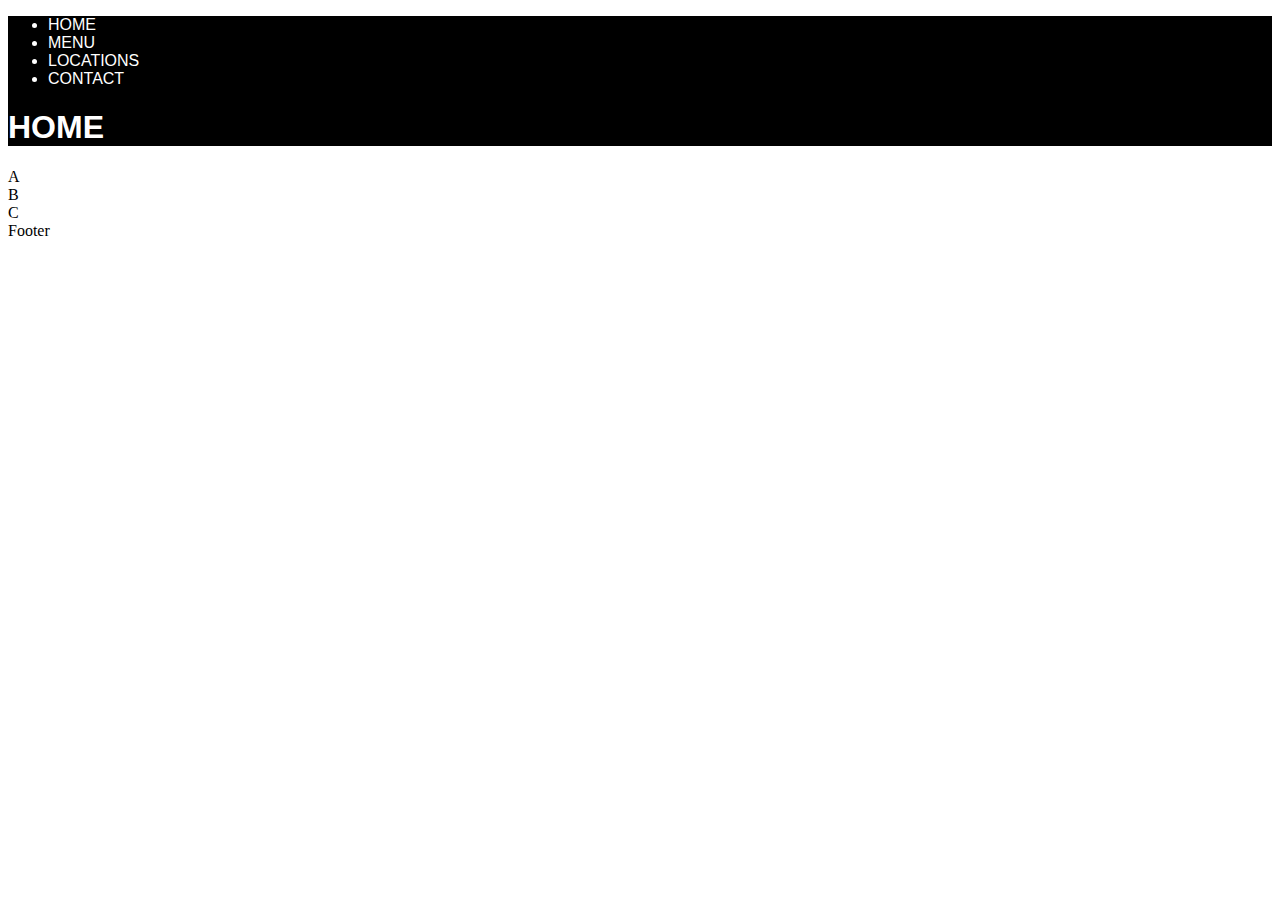
==== tutorial/index.html @ 8ebdbc21 "index and styles" ====
<!DOCTYPE html>
<html lang="en">
<head>
    <title>My Page!</title>
    <link rel= "stylesheet" href= "styles.css">
</head>
<body>
    <header>
        <nav>
            <ul>
                <li>HOME</li>
                <li>MENU</li>
                <li>LOCATIONS</li>
                <li>CONTACT</li>
            </ul>
        </nav>
        <h1>HOME</h1>
    </header>
    <section class= "features">
        <div>A</div>
        <div>B</div>
        <div>C</div>
    </section>

    <footer>Footer</footer>
    
</body>
</html>
---- tutorial/styles.css ----
header{
    background: black;
    color: white;
    font-family: 'Franklin Gothic Medium', 'Arial Narrow', Arial, sans-serif;
}
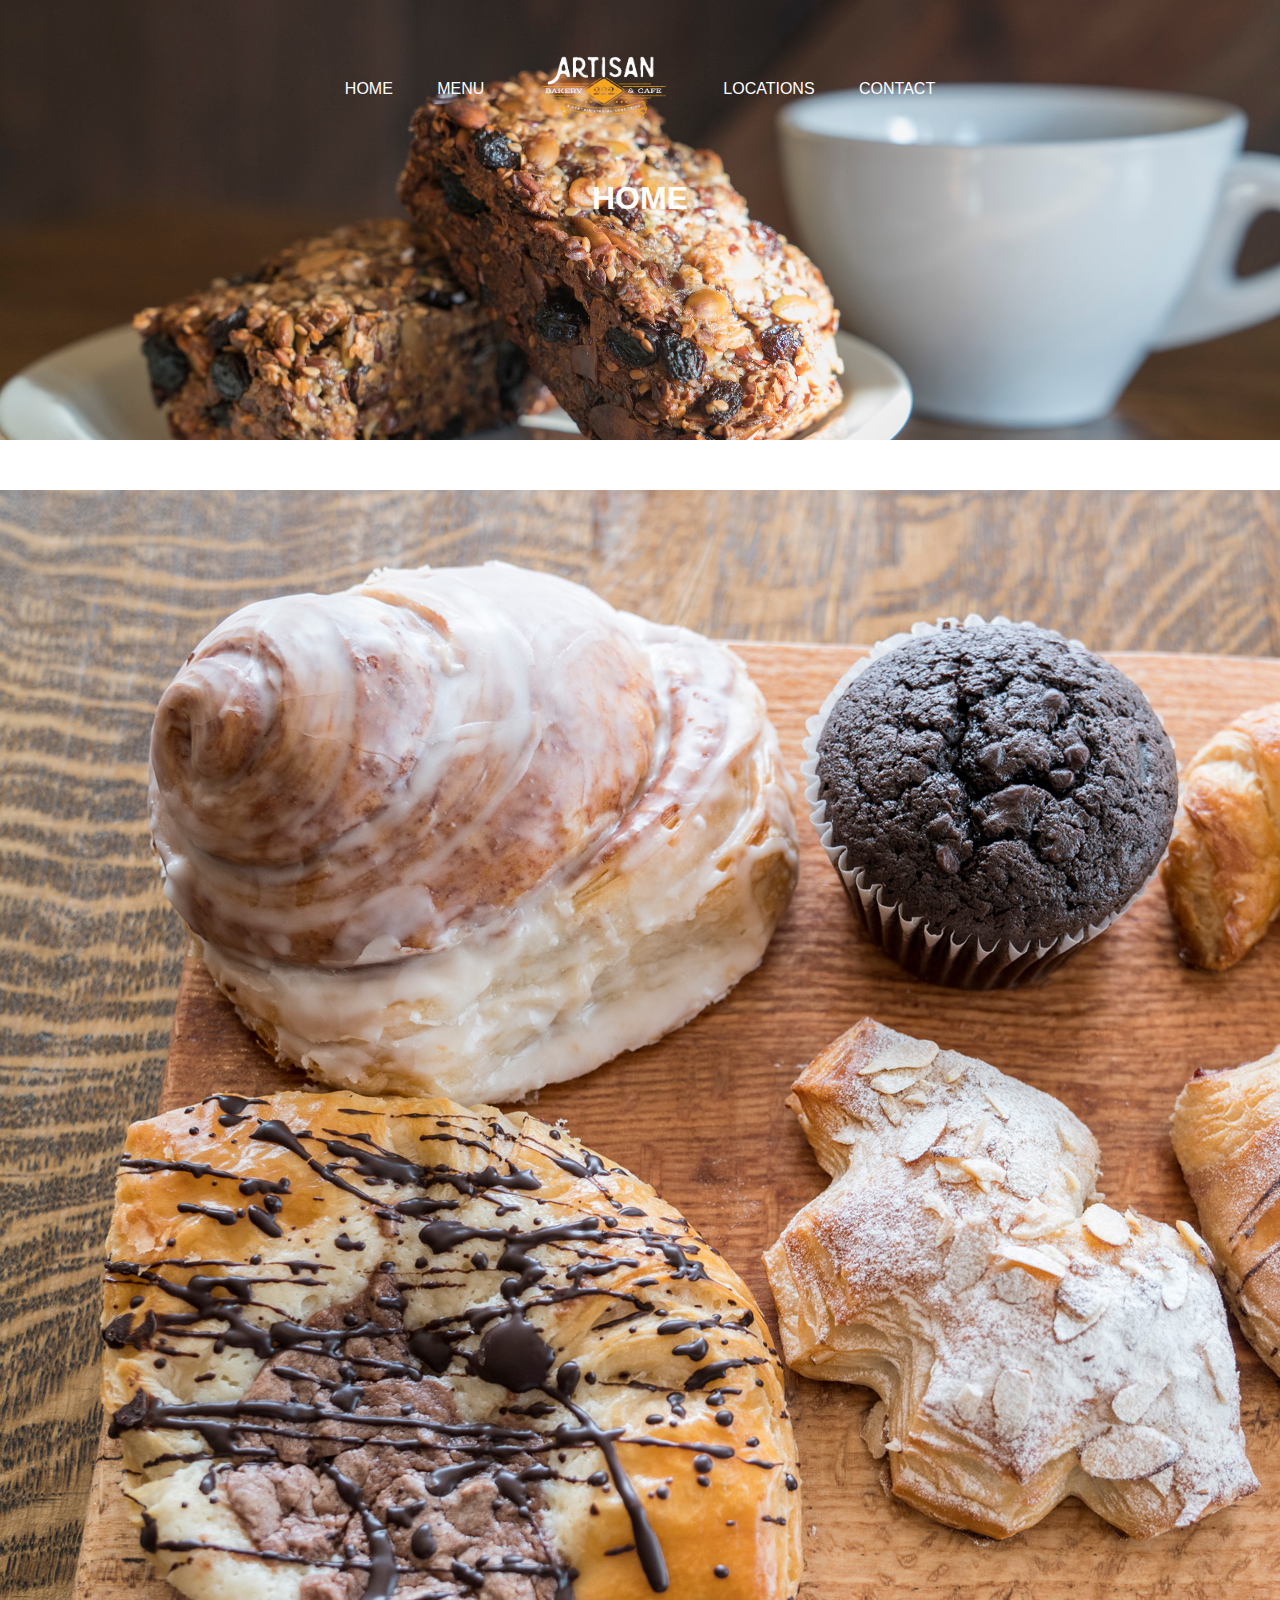
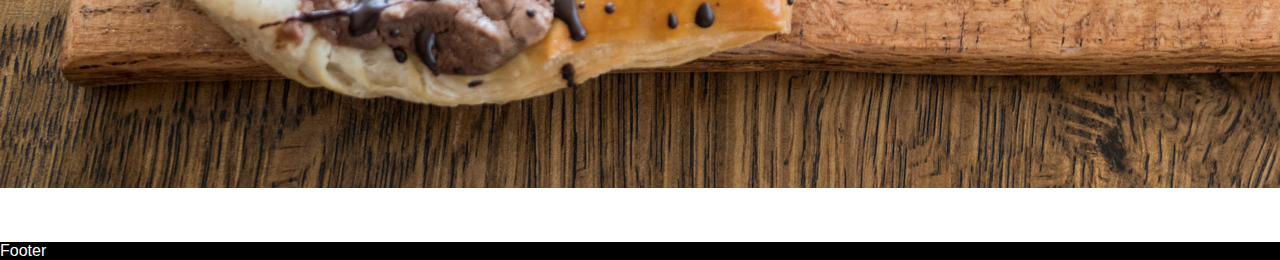
==== commit 2ebe9db0: "images added" ====
--- a/tutorial/index.html
+++ b/tutorial/index.html
@@ -8,18 +8,21 @@
     <header>
         <nav>
             <ul>
-                <li>HOME</li>
-                <li>MENU</li>
-                <li>LOCATIONS</li>
-                <li>CONTACT</li>
+                <li><a href="index.html">HOME</a></li>
+                <li><a href="menu.html">MENU</a></li>
+                <li class="logo"><a href="index.html">BAKERY LOGO</a></li>
+                <li><a href="locations.html">LOCATIONS</a></li>
+                <li><a href="contact.html">CONTACT</a></li>
             </ul>
         </nav>
         <h1>HOME</h1>
     </header>
-    <section class= "features">
-        <div>A</div>
-        <div>B</div>
-        <div>C</div>
+    <section class="features">
+        <figure>
+                <img src="images/sweets.jpg"alt="Amaizing fresh baked bread">
+                <figcaption></figcaption>
+        </figure>
+     
     </section>
 
     <footer>Footer</footer>
--- a/tutorial/styles.css
+++ b/tutorial/styles.css
@@ -1,5 +1,62 @@
-header{
-    background: black;
+* {
+    padding: 0;
+    margin: 0;
+}
+body {
     color: white;
     font-family: 'Franklin Gothic Medium', 'Arial Narrow', Arial, sans-serif;
+}
+header {
+    background: black; 
+    background-image: url("images/cookies.jpg");
+    background-size: 100%; 
+    background-position: center;
+    height: 400px;
+    padding: 20px;
+    text-align: center;  
+}
+header a {
+    color: white;
+    text-decoration: none;
+    text-transform: uppercase;
+    margin-top: 40px;
+}
+header .logo a{
+background-image: url("images/logo.png");
+background-size: 150px;
+background-repeat: no-repeat;
+display: inline-block;
+height: 80px;
+position: relative;
+text-indent: -999999999999px;
+top:-30px;
+width: 150px;
+}
+
+
+ul {
+    list-style: none;
+}
+
+li {
+   display: inline-block;
+   margin: 20px;
+}
+
+.features {
+    width: 100%;
+    display:flex;
+    flex-direction: row;
+    margin-top: 50px;
+    margin-bottom: 50px;
+}
+
+.column {
+    background:chocolate;
+    margin: auto;
+    width: 100px;
+}
+
+footer {
+    background: black;
 }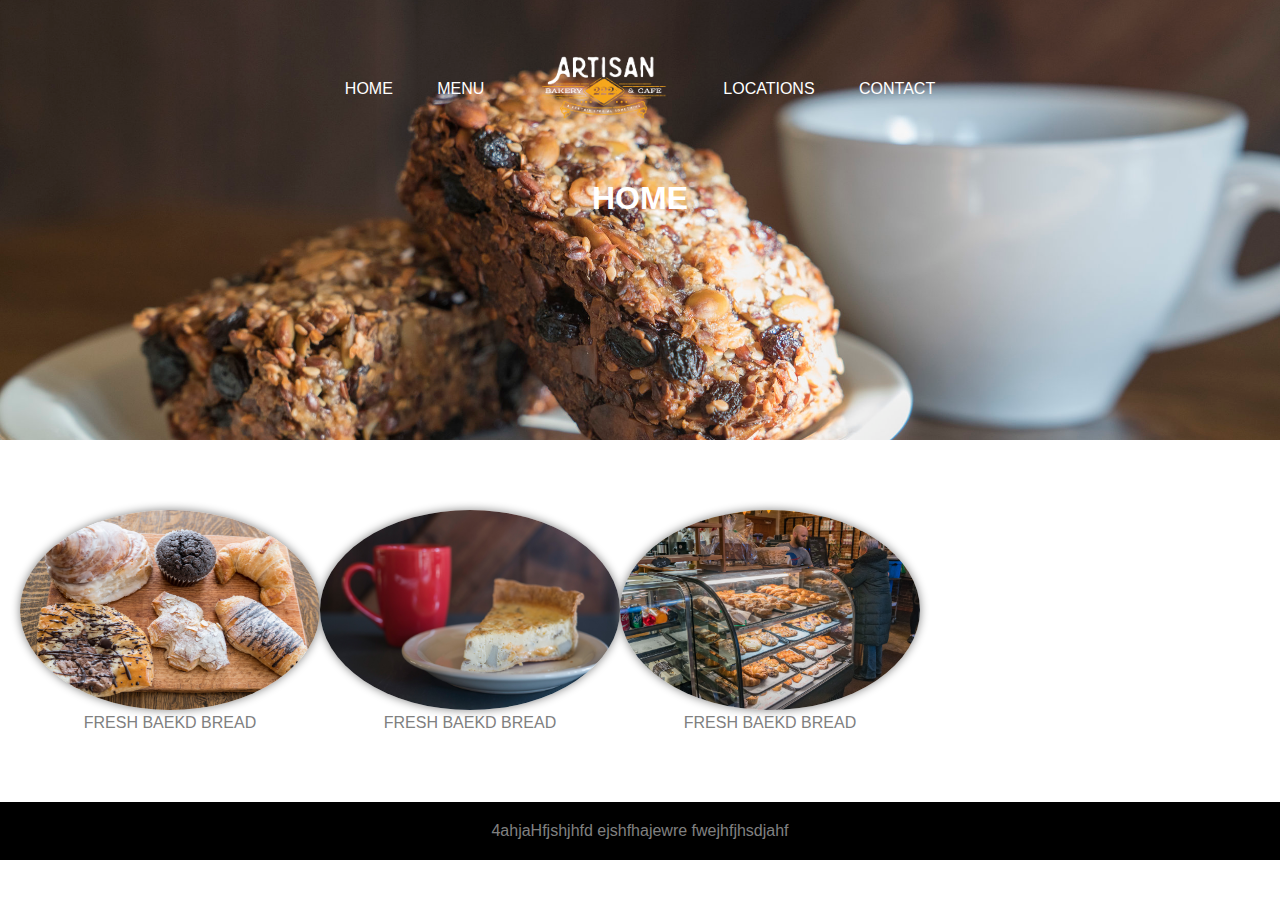
==== commit 4a887459: "images added" ====
--- a/tutorial/index.html
+++ b/tutorial/index.html
@@ -18,14 +18,22 @@
         <h1>HOME</h1>
     </header>
     <section class="features">
-        <figure>
+        <figure class="product">
                 <img src="images/sweets.jpg"alt="Amaizing fresh baked bread">
-                <figcaption></figcaption>
+                <figcaption>Fresh baekd bread</figcaption>
+        </figure>
+        <figure class="product">
+                <img src="images/quiche.jpg"alt="Amaizing fresh baked bread">
+                <figcaption>Fresh baekd bread</figcaption>
+        </figure>
+        <figure class="product">
+                <img src="images/casepeople.jpg"alt="Amaizing fresh baked bread">
+                <figcaption>Fresh baekd bread</figcaption>
         </figure>
      
     </section>
 
-    <footer>Footer</footer>
+    <footer>4ahjaHfjshjhfd ejshfhajewre fwejhfjhsdjahf </footer>
     
 </body>
 </html>--- a/tutorial/styles.css
+++ b/tutorial/styles.css
@@ -22,18 +22,32 @@
     margin-top: 40px;
 }
 header .logo a{
-background-image: url("images/logo.png");
-background-size: 150px;
-background-repeat: no-repeat;
-display: inline-block;
-height: 80px;
-position: relative;
-text-indent: -999999999999px;
-top:-30px;
-width: 150px;
+    background-image: url("images/logo.png");
+    background-size: 150px;
+    background-repeat: no-repeat;
+    display: inline-block;
+    height: 80px;
+    position: relative;
+    text-indent: -999999999999px;
+    top:-30px;
+    width: 150px;
 }
-
-
+.features {
+    background: white;
+    color:gray;
+    padding:20px;
+    display: flex;
+    flex-direction:row;
+    text-align: center;
+    text-transform: uppercase;
+}
+.product img {
+    width: 300px;
+    height: 200px;
+    border-radius: 50%;
+    box-shadow: gray 0 0 10px;
+    margin: auto;
+}
 ul {
     list-style: none;
 }
@@ -59,4 +73,7 @@
 
 footer {
     background: black;
+    color: gray;
+    text-align: center;
+    padding: 20px;
 }